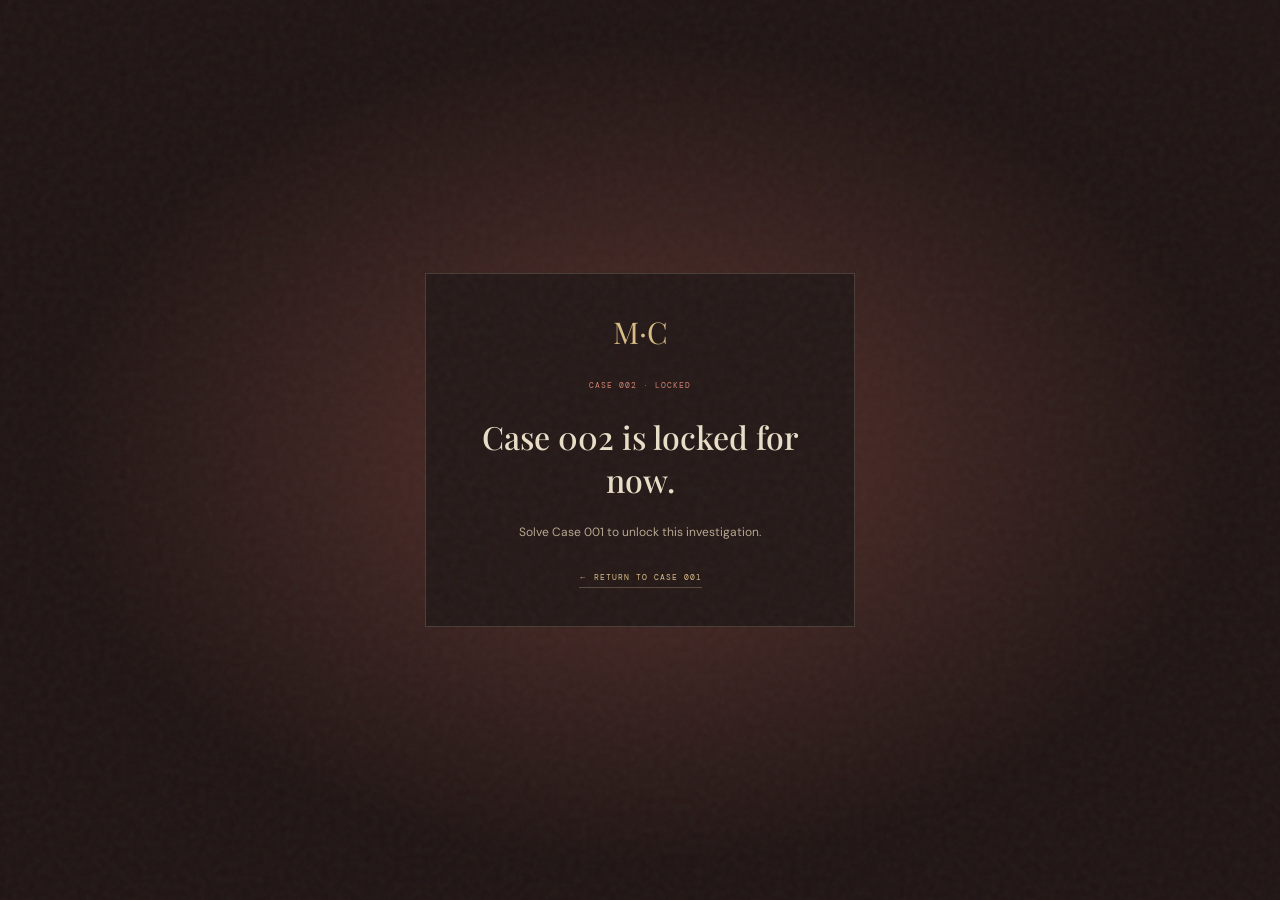
==== case-002.html @ 2e3660dd "Add The Mystery Club website files" ====
<!doctype html>
<html lang="en">
<head>
  <meta charset="utf-8">
  <meta name="viewport" content="width=device-width, initial-scale=1">
  <meta name="theme-color" content="#241514"><link rel="icon" href="site-icon.svg" type="image/svg+xml"><link rel="manifest" href="site.webmanifest"><meta name="application-name" content="The Mystery Club"><meta property="og:site_name" content="The Mystery Club"><meta property="og:title" content="Case 002 — The Girl in the Last Photograph"><meta property="og:description" content="Investigate the locked darkroom, the missing archivist, and the photograph uploaded after the room was sealed."><meta property="og:type" content="website"><meta property="og:image" content="social-card.svg"><meta name="twitter:card" content="summary_large_image"><meta name="robots" content="noindex,follow">
  <meta name="description" content="Open the second Mystery Club investigation: The Girl in the Last Photograph.">
  <title>Case 002 — The Mystery Club</title>
  <link rel="stylesheet" href="case-002.css">
</head>
<body>
  <div class="film-grain" aria-hidden="true"></div>
  <div class="page-shell" id="casePage" hidden>
    <header class="chapter-bar">
      <a href="index.html#top" class="mini-brand"><span>M·C</span><i>THE MYSTERY CLUB</i></a>
      <div class="chapter-path"><span>ARCHIVE</span><b>/</b><span>CASE 002</span><b>/</b><strong>THE LAST PHOTOGRAPH</strong></div>
      <a class="return-link" href="index.html#suspects">← CASE 001</a>
    </header>
    <main>
      <section class="case-hero">
        <div class="hero-copy">
          <span class="file-label">CASE FILE 002 / 003 <i>CHAPTER TWO</i></span>
          <h1>The Girl in the<br><em>Last Photograph</em></h1>
          <p>One locked darkroom. One missing archivist. One photograph uploaded after the room was sealed.</p>
          <a href="#investigation" class="start-link">BEGIN INVESTIGATION <span>↓</span></a>
        </div>
        <div class="hero-photo" role="img" aria-label="An aged photograph of a girl in an empty cinema">
          <div class="photo-edge"><div class="photo-hall"><div class="screen-glow"></div><div class="seat-row seat-a"></div><div class="seat-row seat-b"></div><div class="photo-girl"><i></i><b></b></div><div class="scratches"></div></div><span class="photo-number">PRINT B—17 · FOUND 02:13</span></div>
          <span class="photo-stamp">DO NOT<br>DEVELOP</span>
        </div>
        <div class="hero-footer"><span>MARROW HOUSE CINEMA · 3 NIGHTS AGO</span><span>THE DARKROOM WAS LOCKED FROM THE INSIDE</span></div>
      </section>
      <section class="briefing" id="investigation">
        <div class="section-kicker"><span>01 — THE DISAPPEARANCE</span><i></i><span>RECOVERED FILES: 03</span></div>
        <div class="brief-grid"><div><span class="eyebrow">MISSING PERSON</span><h2>Samira Vale</h2><p class="role-line">ARCHIVE VOLUNTEER · PHOTOGRAPHER</p></div><div class="brief-text"><p>Samira was cataloguing old prints at Marrow House, a cinema that closed before sunrise. The projection booth was sealed at 1:48 a.m. No window was open. No one saw her leave.</p><p>At 2:13, her camera uploaded a photograph of a girl standing in the empty cinema hall. Police called it a delayed file. The time on the print says otherwise.</p><div class="note-line"><b>YOUR TASK</b><span>Find out when the photo was taken—and why someone removed the name from the spare-key log.</span></div></div></div>
      </section>
      <section class="files-section">
        <div class="section-kicker"><span>02 — EXAMINE THE FILES</span><i></i><span>CLICK TO TURN EACH OVER</span></div>
        <div class="file-grid">
          <article class="file-card"><div class="file-top"><span>FILE 01</span><span>◉ PRINT</span></div><div class="mini-print print-one"><div class="mini-screen"></div><div class="mini-figure"></div><span>LH / B—17</span></div><h3>The final photograph</h3><p>A silver print, scanned from Samira’s camera.</p><button data-case2-clue="photo">TURN OVER THE PRINT <b>＋</b></button><div class="file-reveal" id="case2-photo" hidden></div></article>
          <article class="file-card"><div class="file-top"><span>FILE 02</span><span>⌑ ACCESS LOG</span></div><div class="key-log"><span>MARROW HOUSE / KEY REGISTER</span><p>01:31 &nbsp; SPARE KEY OUT</p><p>01:48 &nbsp; BOOTH SEALED</p><p>01:54 &nbsp; KEY RETURNED</p><b>NAME: ———————</b></div><h3>Projection booth access</h3><p>One door. One key. A seal nobody remembers breaking.</p><button data-case2-clue="door">READ THE MAINTENANCE LOG <b>＋</b></button><div class="file-reveal" id="case2-door" hidden></div></article>
          <article class="file-card"><div class="file-top"><span>FILE 03</span><span>⌁ CAMERA</span></div><div class="camera-clock"><div><small>CAMERA CLOCK</small><strong>02:13</strong><span>UPLOAD COMPLETE</span></div><i>OFFLINE</i></div><h3>Upload history</h3><p>The camera had no connection during the storm.</p><button data-case2-clue="upload">CHECK THE CAMERA CLOCK <b>＋</b></button><div class="file-reveal" id="case2-upload" hidden></div></article>
        </div>
        <div class="file-progress"><span id="caseTwoProgress">0 / 3 FILES EXAMINED</span><i><b id="caseTwoProgressFill"></b></i></div>
      </section>
      <section class="timeline-section" id="timelinePanel" hidden>
        <div class="section-kicker"><span>03 — REBUILD THE LAST HALF-HOUR</span><i></i><span>YOUR TIMELINE</span></div>
        <p class="timeline-intro">The upload time may not be the moment the photograph was taken. Put the events in the order they happened.</p>
        <div class="timeline-events"><button data-event="photo"><small>EVENT A</small><b>1:46 · PHOTO TAKEN</b><span>Camera record</span></button><button data-event="door"><small>EVENT B</small><b>1:48 · BOOTH SEALED</b><span>Maintenance log</span></button><button data-event="upload"><small>EVENT C</small><b>2:13 · PHOTO UPLOADED</b><span>Camera record</span></button></div>
        <div class="timeline-order" id="timelineOrder">TAP EVENTS TO BUILD THE SEQUENCE</div>
        <button class="red-button" id="timelineSubmit" disabled>CHECK THE TIMELINE <span>↗</span></button>
        <p class="case-result" id="caseTwoResult" hidden></p>
      </section>
      <section class="act-two" id="actTwo" hidden>
        <div class="section-kicker"><span>04 — OPEN THE SECOND ENVELOPE</span><i></i><span>THREE NEW LEADS</span></div>
        <div class="act-two-heading"><span class="eyebrow">THE TIMELINE WAS ONLY THE FIRST LIE</span><h2>Now find out who<br>left the room.</h2><p>Inspect the archive shelf, the torn key log, and Samira’s intake form. Then connect each new lead to the earlier evidence.</p></div>
        <div class="act-two-files">
          <article><span>LEAD A · ARCHIVE</span><h3>Shelf B—17</h3><p>A contact sheet from the cinema’s basement archive.</p><button data-act2-clue="archive">COMPARE THE NEGATIVE <b>＋</b></button><div id="act2-archive" hidden></div></article>
          <article><span>LEAD B · KEY REGISTER</span><h3>The torn name</h3><p>Light pressure marks remain under the missing strip.</p><button data-act2-clue="key">READ THE IMPRESSION <b>＋</b></button><div id="act2-key" hidden></div></article>
          <article><span>LEAD C · INTAKE FORM</span><h3>Samira’s signature</h3><p>A routine form recovered from the archive desk.</p><button data-act2-clue="signature">CHECK THE SIGNATURE <b>＋</b></button><div id="act2-signature" hidden></div></article>
        </div>
        <div class="act-two-progress" id="actTwoProgress">0 / 3 NEW LEADS EXAMINED</div>        <div class="chapter-hint"><div><b>NEED A NUDGE?</b><span>Open one gradual hint with a short sponsor break. Preview only—real ads are not connected.</span></div><button id="case2HintButton">WATCH PREVIEW SPONSOR BREAK <i>↗</i></button><p id="case2HintMessage" hidden></p></div>
        <div class="case-two-board" id="caseTwoBoard" hidden><span class="section-kicker">05 — BUILD THE DEDUCTION</span><p>Select the two clues that support the same conclusion. Complete all three links.</p>
          <div class="case-two-clues"><button data-linkclue="upload" disabled><small>CAMERA</small><b>Upload at 2:13</b></button><button data-linkclue="door" disabled><small>DOOR LOG</small><b>Seal at 1:48</b></button><button data-linkclue="photo" disabled><small>PRINT</small><b>The girl in the photo</b></button><button data-linkclue="archive" disabled><small>ARCHIVE</small><b>Contact sheet B—17</b></button><button data-linkclue="key" disabled><small>KEY LOG</small><b>Torn checkout name</b></button><button data-linkclue="signature" disabled><small>INTAKE FORM</small><b>Samira’s signature</b></button></div>
          <p id="caseTwoBoardStatus" role="status">Examine the three new leads to start connecting evidence.</p><div class="case-two-links" id="caseTwoLinks"></div><button class="red-button" id="fileCaseTwo" disabled>SUBMIT CASE 002 <span>↗</span></button>
        </div>
        <div class="case-two-solved" id="caseTwoSolved" hidden><span class="eyebrow">CASE 002 · SOLVED</span><h2>The room was empty<br>because Samira left.</h2><p>She took the spare key, left before the booth was sealed, and queued the photo for later. The “girl” was an old print from the archive. The disappearance was a trail she chose to leave.</p><p>On the back of the duplicate: <strong>“Where the harbor bell rings twice, ask for the first voice.”</strong></p><a class="red-button" href="case-003.html?unlocked=1">OPEN CASE 003 <span>↗</span></a>
        </div>
      </section>      <section class="chapter-end"><span class="end-mark">M·C</span><p>Some photographs remember what people try to forget.</p><a href="index.html#suspects">← RETURN TO CASE 001</a></section>
    </main>
    <footer><span>THE MYSTERY CLUB · CASE 002</span><span>FICTIONAL INVESTIGATION</span><span>FILE REF. MARROW / B—17</span><a class="translate-link" href="https://translate.google.com/" target="_blank" rel="noopener noreferrer" title="Open Google Translate to translate the public website">TRANSLATE WITH GOOGLE ↗</a><a class="start-fresh" href="start-fresh.html">START FRESH</a></footer>
  </div>
  <div class="locked-screen" id="lockedScreen" hidden><div class="locked-card"><span class="lock-mark">M·C</span><small>CASE 002 · LOCKED</small><h1>Case 002 is locked for now.</h1><p>Solve Case 001 to unlock this investigation.</p><a href="index.html#suspects">← RETURN TO CASE 001</a></div></div>  <script src="case-002.js"></script>
</body>
</html>
---- case-002.css ----
@import url('https://fonts.googleapis.com/css2?family=DM+Mono:wght@400;500&family=DM+Sans:wght@400;500;600&family=Playfair+Display:ital,wght@0,500;0,600;1,500;1,600&display=swap');
:root{--night:#201514;--wine:#432421;--cream:#e9dfc8;--paper:#ddd0b2;--muted:#a3937c;--red:#c97867;--line:#e9dfc827;--gold:#d9bd84}*{box-sizing:border-box}html{scroll-behavior:smooth}body{margin:0;background:var(--night);color:var(--cream);font-family:'DM Sans',sans-serif}.film-grain{position:fixed;inset:0;z-index:4;pointer-events:none;opacity:.1;background-image:url("data:image/svg+xml,%3Csvg viewBox='0 0 160 160' xmlns='http://www.w3.org/2000/svg'%3E%3Cfilter id='n'%3E%3CfeTurbulence type='fractalNoise' baseFrequency='.78' numOctaves='3' stitchTiles='stitch'/%3E%3C/filter%3E%3Crect width='100%25' height='100%25' filter='url(%23n)' opacity='.45'/%3E%3C/svg%3E")}.page-shell{max-width:1440px;margin:auto;background:linear-gradient(120deg,#231716,#1a1313 72%);min-height:100vh}.chapter-bar{height:72px;padding:0 6%;display:flex;align-items:center;justify-content:space-between;border-bottom:1px solid var(--line);background:#1a1212}.mini-brand{color:var(--cream);text-decoration:none;display:flex;align-items:center;gap:10px}.mini-brand span{width:36px;height:36px;border:1px solid #806258;display:grid;place-items:center;color:var(--gold);font:16px 'Playfair Display'}.mini-brand i{font:8px 'DM Mono';letter-spacing:1.3px;font-style:normal}.chapter-path,.return-link,.file-label,.start-link,.hero-footer,.section-kicker,.eyebrow,.role-line,.note-line b,.file-top,.file-card>button,.file-progress,.key-log,.camera-clock small,.camera-clock>div>span,.timeline-events small,.timeline-events>button>span,.timeline-order,.red-button,.chapter-end>a,footer,.locked-card>small,.locked-card>a{font:8px 'DM Mono';letter-spacing:1px}.chapter-path{display:flex;gap:11px;color:#a99781}.chapter-path b{color:#73564c}.chapter-path strong{color:var(--gold);font-weight:400}.return-link{color:var(--gold);text-decoration:none;border-bottom:1px solid #d9bd844c;padding-bottom:5px}.case-hero{min-height:490px;padding:54px 8% 25px;display:grid;grid-template-columns:1fr .85fr;gap:4%;align-items:center;position:relative;overflow:hidden;background:radial-gradient(ellipse at 78% 42%,#693a304e 0,transparent 42%),linear-gradient(120deg,#2a1b1a,#1a1313 75%)}.case-hero:after{content:'';position:absolute;left:0;right:0;bottom:0;height:13px;background:repeating-linear-gradient(90deg,#171010 0 8px,transparent 8px 17px)}.hero-copy{position:relative;z-index:1;padding-bottom:22px}.file-label{color:var(--gold);display:flex;align-items:center;gap:12px}.file-label i{font-style:normal;color:#e58f7f;border:1px solid #c978675d;padding:5px 7px;font-size:7px}.case-hero h1{font:500 clamp(48px,5.8vw,75px)/.96 'Playfair Display';letter-spacing:-2px;margin:27px 0 20px}.case-hero h1 em{color:#d29579;font-weight:500}.hero-copy>p{max-width:420px;color:#b5a893;font-size:13px;line-height:1.85}.start-link{display:inline-flex;gap:19px;align-items:center;margin-top:22px;padding:13px 16px;background:#8c4c40;color:#f2e2c7;text-decoration:none}.start-link:hover,.red-button:hover{background:#a85c4f}.start-link span{font-size:15px}.hero-photo{position:relative;width:min(100%,370px);height:350px;margin:auto;transform:rotate(2deg);padding:16px 16px 41px;background:#d9cfb7;box-shadow:0 22px 45px #0008}.photo-edge{height:100%;padding:9px;background:#181313}.photo-hall{height:100%;position:relative;overflow:hidden;background:linear-gradient(180deg,#1c1b20,#554143 57%,#171415 58%)}.photo-hall:before{content:'';position:absolute;bottom:0;left:-10%;width:120%;height:52%;background:repeating-linear-gradient(0deg,#1a1515 0 16px,#493638 17px 24px,#191414 25px 38px);clip-path:polygon(0 0,100% 0,85% 100%,15% 100%)}.screen-glow{position:absolute;left:24%;top:15%;width:54%;height:32%;background:#d7b985;opacity:.53;box-shadow:0 0 58px #dbbd785e}.screen-glow:after{content:'';position:absolute;inset:12px;border:1px solid #fff0c44a}.seat-row{position:absolute;z-index:1;bottom:12%;width:120%;height:25px;left:-10%;background:repeating-linear-gradient(90deg,#312020 0 31px,#120f10 32px 40px);border-radius:20px 20px 3px 3px}.seat-b{bottom:0;transform:scale(1.15);background:repeating-linear-gradient(90deg,#382321 0 31px,#100d0e 32px 40px)}.photo-girl{position:absolute;z-index:2;left:52%;top:37%;height:104px;width:38px;border-radius:40% 40% 2px 2px;background:#161415;filter:drop-shadow(0 0 6px #d3bd9255)}.photo-girl:before{content:'';position:absolute;top:-24px;left:6px;width:25px;height:29px;background:#171415;border-radius:50%;box-shadow:0 0 0 3px #171415}.photo-girl i{position:absolute;top:33px;left:-7px;width:52px;height:4px;background:#7f4c45;transform:rotate(-8deg)}.photo-girl b{position:absolute;bottom:0;left:2px;width:9px;height:30px;background:#282020;box-shadow:21px 0 #282020}.scratches{position:absolute;inset:0;opacity:.3;background:repeating-linear-gradient(112deg,transparent 0 42px,#efe2c328 43px 44px,transparent 45px 78px)}.photo-number{position:absolute;bottom:4px;left:7px;color:#d5cbb3;font:6px 'DM Mono';letter-spacing:.8px}.photo-stamp{position:absolute;right:-17px;top:24px;color:#a2473a;border:2px solid #a2473a;padding:8px 10px;text-align:center;font:9px/1.55 'DM Mono';transform:rotate(9deg);background:#e0d5bdde}.hero-footer{grid-column:1/-1;display:flex;justify-content:space-between;border-top:1px solid var(--line);padding-top:18px;color:#9b8b77;font-size:7px}.briefing,.files-section,.timeline-section{padding:75px 8%;border-bottom:1px solid var(--line)}.section-kicker{display:flex;align-items:center;gap:14px;color:var(--gold);font-size:8px}.section-kicker i{height:1px;background:var(--line);flex:1}.section-kicker span:last-child{color:#a2927c}.brief-grid{display:grid;grid-template-columns:.72fr 1.28fr;gap:9%;padding:53px 5% 0}.eyebrow{color:#c97867}.brief-grid h2{font:500 43px 'Playfair Display';margin:11px 0 7px}.role-line{color:#a9987d;font-size:7px}.brief-text>p{font-size:12px;line-height:1.85;color:#b8aa93;margin:0 0 14px}.note-line{display:flex;gap:16px;align-items:flex-start;border-left:1px solid var(--red);padding:10px 0 10px 15px;margin-top:21px}.note-line b{color:#d28674;white-space:nowrap}.note-line span{font:500 14px/1.5 'Playfair Display';color:#e3d4b9}.files-section{background:linear-gradient(180deg,#231817,#211514)}.file-grid{display:grid;grid-template-columns:repeat(3,1fr);gap:14px;margin-top:36px}.file-card{padding:16px;border:1px solid #e9dfc81d;background:#2a1d1b}.file-top{display:flex;justify-content:space-between;color:#ad9a80;font-size:7px}.file-top span:last-child{color:#ce9076}.mini-print{height:137px;margin:14px 0 16px;position:relative;overflow:hidden;border:7px solid #c7b99b;background:#2c3032}.mini-print:before{content:'';position:absolute;inset:0;background:linear-gradient(180deg,#313338,#a08b74 55%,#211a1b)}.mini-screen{position:absolute;top:18%;left:26%;width:48%;height:38%;background:#ceb990;opacity:.5;box-shadow:0 0 24px #d8bd8055}.mini-figure{position:absolute;z-index:1;left:54%;top:31%;height:62px;width:21px;border-radius:50% 50% 0 0;background:#171515}.mini-figure:before{content:'';position:absolute;top:-15px;left:4px;width:14px;height:17px;border-radius:50%;background:#171515}.mini-print>span{position:absolute;z-index:2;bottom:4px;left:7px;color:#e7d8b8;font:6px 'DM Mono'}.key-log{height:137px;margin:14px 0 16px;padding:15px 13px;background:#d1c4a8;color:#43302b;font-size:7px;letter-spacing:.7px;transform:rotate(-1deg)}.key-log>span{font-size:6px;border-bottom:1px solid #75665a;display:block;padding-bottom:7px}.key-log p{font-size:8px;margin:8px 0}.key-log b{display:block;margin-top:10px;color:#a44e41;font-size:7px}.camera-clock{height:137px;margin:14px 0 16px;display:grid;place-items:center;background:radial-gradient(ellipse,#69453b,#2a1b1a 67%);border:1px solid #63453b}.camera-clock>div{text-align:center;padding:11px 22px;border:1px solid #a58564;background:#1d1b18}.camera-clock small,.camera-clock>div>span{display:block;color:#b89c74;font-size:6px}.camera-clock strong{display:block;margin:7px 0;font:22px 'DM Mono';color:#d89b73}.camera-clock>i{position:absolute;margin:70px 0 0 160px;color:#d27a6b;font:italic 7px 'DM Mono'}.file-card h3{font:500 19px 'Playfair Display';margin:0 0 7px}.file-card>p{color:#ae9f88;font-size:10px;line-height:1.6;min-height:34px}.file-card>button{width:100%;display:flex;justify-content:space-between;border:0;border-top:1px solid #e9dfc825;background:none;color:#d9c7a9;padding:11px 0 0;cursor:pointer;text-align:left;font-size:7px}.file-card>button:hover{color:var(--gold)}.file-card>button b{color:var(--red);font-size:15px}.file-reveal{margin-top:12px;padding:10px;border-left:2px solid var(--red);background:#1e1514;color:#d4c4a9;font-size:10px;line-height:1.7}.file-progress{display:flex;align-items:center;gap:13px;margin-top:21px;color:#d18a73;font-size:7px}.file-progress i{height:2px;flex:1;background:#513632}.file-progress i b{display:block;width:0;height:100%;background:#d28a73;transition:width .25s}.timeline-section[hidden]{display:none}.timeline-intro{max-width:630px;color:#b6a88f;font-size:12px;line-height:1.8;margin:24px 0}.timeline-events{display:grid;grid-template-columns:repeat(3,1fr);gap:10px}.timeline-events button{display:flex;flex-direction:column;align-items:flex-start;gap:8px;padding:17px;border:1px solid #61433b;background:#2a1d1b;color:var(--cream);text-align:left;cursor:pointer}.timeline-events button:hover,.timeline-events button.selected{border-color:#d28a73;background:#382321}.timeline-events small{color:#bd836f;font-size:7px}.timeline-events b{font:500 12px 'DM Mono'}.timeline-events>button>span{color:#a9957b;font-size:7px}.timeline-order{margin:19px 0;color:#ddcbb0;line-height:1.7;min-height:18px;font-size:8px}.red-button{padding:13px 16px;background:#8b4e43;border:0;color:#f0e2c9;cursor:pointer}.red-button:disabled{background:#46312e;color:#85756e;cursor:not-allowed}.red-button span{margin-left:24px}.case-result{margin-top:18px;padding:14px;border-left:2px solid var(--red);background:#231817;color:#d6c7ad;font-size:11px;line-height:1.8}.case-result strong{color:#e4a28a}.chapter-end{padding:72px 8%;display:flex;flex-direction:column;align-items:center;text-align:center}.end-mark{font:36px 'Playfair Display';color:#a96b58;letter-spacing:-3px}.chapter-end p{font:italic 22px 'Playfair Display';color:#d3c3a5}.chapter-end>a{color:var(--gold);text-decoration:none;margin-top:13px;font-size:8px}footer{display:flex;justify-content:space-between;padding:19px 6%;border-top:1px solid var(--line);color:#8f7e6d;font-size:7px}.locked-screen{min-height:100vh;display:grid;place-items:center;padding:25px;background:radial-gradient(ellipse,#57312c,#201514 65%)}.locked-card{max-width:430px;padding:38px;border:1px solid #e9dfc82d;background:#251918;text-align:center}.lock-mark{display:block;font:30px 'Playfair Display';color:var(--gold);margin-bottom:20px}.locked-card>small{color:#d28170}.locked-card h1{font:500 32px 'Playfair Display'}.locked-card p{color:#b6a88f;font-size:12px;line-height:1.7}.locked-card>a{display:inline-block;color:var(--gold);margin-top:17px;text-decoration:none;border-bottom:1px solid #d9bd844c;padding-bottom:5px}
@media(max-width:760px){.chapter-bar{padding:0 4%;}.chapter-path{font-size:7px;gap:6px}.mini-brand i{display:none}.case-hero{padding:46px 7% 25px;grid-template-columns:1fr .8fr;min-height:420px}.hero-photo{height:300px}.case-hero h1{font-size:51px}.briefing,.files-section,.timeline-section{padding:62px 6%}.brief-grid{padding:40px 2%;gap:6%}.file-grid{gap:9px}.file-card{padding:12px}.file-card>p{min-height:48px}}
@media(max-width:560px){.chapter-bar{height:62px}.chapter-path{display:none}.return-link{font-size:7px}.case-hero{display:flex;flex-direction:column;align-items:stretch;gap:30px;padding:43px 7% 24px}.case-hero h1{font-size:57px}.hero-photo{width:80%;height:300px;margin:0 auto 12px}.hero-footer{font-size:6px;gap:12px;line-height:1.6}.hero-footer span:last-child{text-align:right}.brief-grid{grid-template-columns:1fr;gap:23px}.brief-grid h2{font-size:37px}.file-grid{grid-template-columns:1fr}.file-card{padding:16px}.mini-print,.key-log,.camera-clock{height:155px}.file-card>p{min-height:0}.timeline-events{grid-template-columns:1fr}.timeline-events button{padding:14px}footer{flex-direction:column;gap:9px;text-align:center}}
.act-two{padding:70px 8%;border-bottom:1px solid var(--line);background:radial-gradient(ellipse at 90% 12%,#4b29234a,transparent 48%),#1d1414}.act-two[hidden]{display:none}.act-two-heading{max-width:700px;padding:34px 2% 20px}.act-two-heading h2,.case-two-solved h2{font:500 39px/1.05 'Playfair Display';margin:12px 0}.act-two-heading>p,.case-two-solved>p{color:#b6a88f;font-size:12px;line-height:1.8}.act-two-files{display:grid;grid-template-columns:repeat(3,1fr);gap:11px}.act-two-files article{padding:16px;border:1px solid #e9dfc825;background:#2a1d1b}.act-two-files article>span{font:7px 'DM Mono';color:#d18a73;letter-spacing:1px}.act-two-files h3{font:500 19px 'Playfair Display';margin:10px 0 6px}.act-two-files article>p{min-height:34px;color:#ad9e86;font-size:10px;line-height:1.6}.act-two-files button{width:100%;display:flex;justify-content:space-between;background:none;border:0;border-top:1px solid #e9dfc825;padding:11px 0 0;color:#dfcfb1;font:7px 'DM Mono';cursor:pointer}.act-two-files button b{color:#d18a73;font-size:14px}.act-two-files article>div{margin-top:11px;padding:10px;border-left:2px solid #d18a73;background:#1f1615;color:#d5c4a8;font-size:10px;line-height:1.7}.act-two-progress{margin:17px 0;color:#d18a73;font:7px 'DM Mono';letter-spacing:1px}.chapter-hint{margin:15px 0 25px;padding:14px 16px;border:1px solid #d18a7340;display:grid;grid-template-columns:1fr auto;align-items:center;gap:10px;background:#241918}.chapter-hint>div{display:flex;flex-direction:column;gap:5px}.chapter-hint b{font:7px 'DM Mono';color:#d18a73;letter-spacing:1px}.chapter-hint span{font-size:9px;color:#a99983}.chapter-hint button{padding:10px;background:none;border:1px solid #d18a736c;color:#e4c6a6;font:7px 'DM Mono';cursor:pointer}.chapter-hint button:disabled{opacity:.6}.chapter-hint button i{margin-left:9px}.chapter-hint>p{grid-column:1/-1;margin:4px 0 0;color:#e2cfaf;font-size:10px;line-height:1.6}.case-two-board{padding:20px;border:1px solid #885448;background:#281b19}.case-two-board[hidden]{display:none}.case-two-board>p{color:#b6a88f;font-size:10px;line-height:1.7}.case-two-clues{display:grid;grid-template-columns:repeat(3,1fr);gap:8px;margin:15px 0}.case-two-clues button{min-height:56px;padding:10px;text-align:left;background:#1e1514;border:1px solid #60433b;color:#dbcbb0;cursor:pointer}.case-two-clues button:disabled{opacity:.4;cursor:default}.case-two-clues button.selected{border-color:#d18a73;background:#3a2521}.case-two-clues button.linked{border-left:3px solid #d18a73}.case-two-clues small{display:block;font:6px 'DM Mono';color:#bd806c;margin-bottom:5px}.case-two-clues b{font:500 10px 'DM Sans'}.case-two-links{display:flex;gap:7px;flex-wrap:wrap;margin:12px 0}.case-two-links span{border:1px solid #c9786759;padding:5px 7px;font:7px 'DM Mono';color:#d18a73}.case-two-solved{margin-top:28px;padding:24px;border:1px solid #d18a735e;background:#271b19}.case-two-solved[hidden]{display:none}.case-two-solved>p strong{color:#efb194}.case-two-solved .red-button{display:inline-block;color:#f0e2c9;text-decoration:none;margin-top:10px}.chapter-end{border-top:1px solid #e9dfc81c}
@media(max-width:560px){.act-two{padding:58px 6%}.act-two-heading h2,.case-two-solved h2{font-size:32px}.act-two-files{grid-template-columns:1fr}.act-two-files article>p{min-height:0}.chapter-hint{grid-template-columns:1fr}.chapter-hint button{width:100%}.chapter-hint>p{grid-column:auto}.case-two-clues{grid-template-columns:repeat(2,1fr)}}
footer .start-fresh{color:#d9bd84;font:7px 'DM Mono';letter-spacing:.8px;text-decoration:none}footer .start-fresh:hover{color:#f4ddb2}
.translate-link{color:#d8c5a8;text-decoration:none;font:7px 'DM Mono';letter-spacing:.7px}.translate-link:hover{color:#e9a78d}
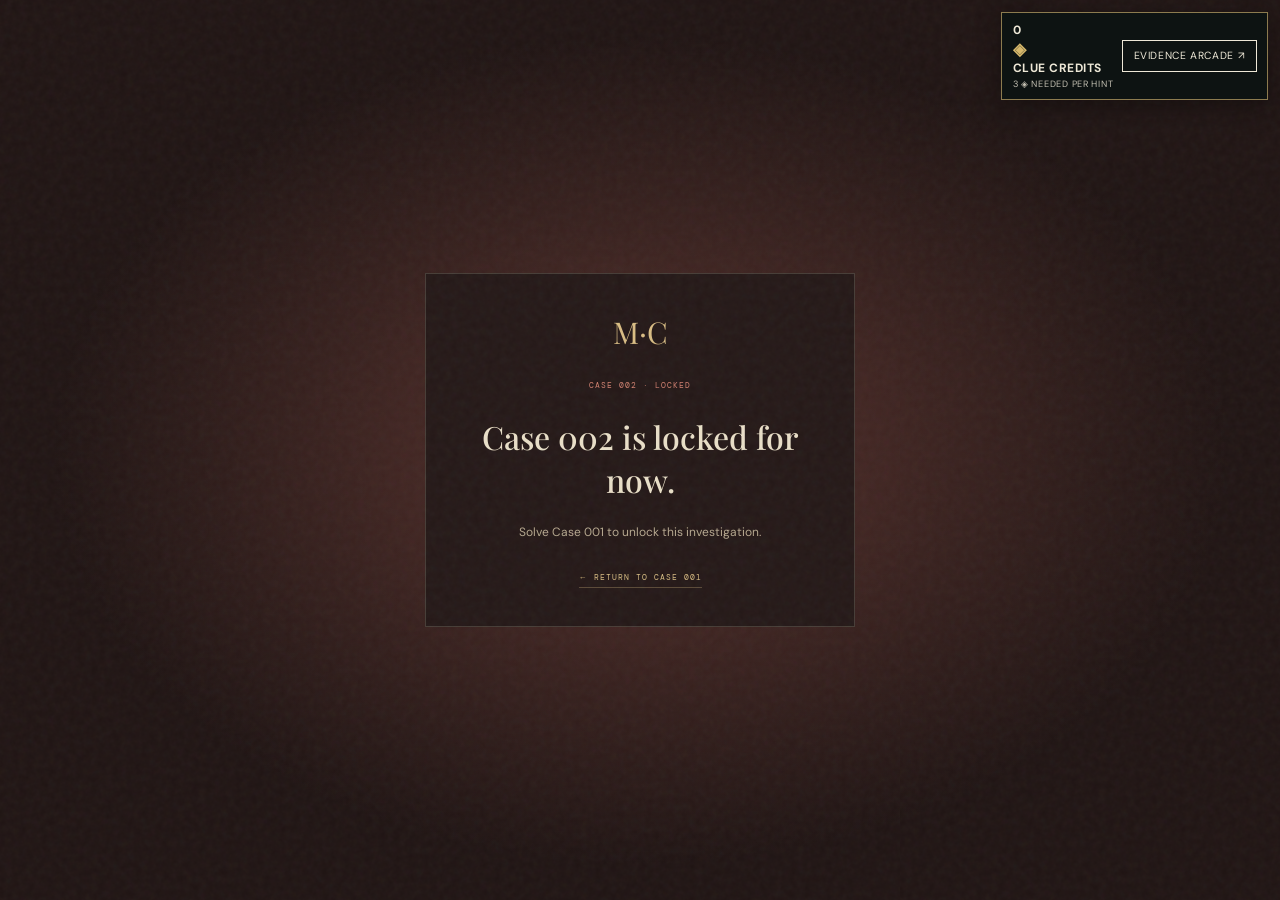
==== commit e7e3e84e: "Refresh the Clue Credits display" ====
--- a/case-002.html
+++ b/case-002.html
@@ -59,7 +59,7 @@
           <article><span>LEAD B · KEY REGISTER</span><h3>The torn name</h3><p>Light pressure marks remain under the missing strip.</p><button data-act2-clue="key">READ THE IMPRESSION <b>＋</b></button><div id="act2-key" hidden></div></article>
           <article><span>LEAD C · INTAKE FORM</span><h3>Samira’s signature</h3><p>A routine form recovered from the archive desk.</p><button data-act2-clue="signature">CHECK THE SIGNATURE <b>＋</b></button><div id="act2-signature" hidden></div></article>
         </div>
-        <div class="act-two-progress" id="actTwoProgress">0 / 3 NEW LEADS EXAMINED</div>        <div class="chapter-hint"><div><b>NEED A NUDGE?</b><span>Open one gradual hint with a short sponsor break. Preview only—real ads are not connected.</span></div><button id="case2HintButton">WATCH PREVIEW SPONSOR BREAK <i>↗</i></button><p id="case2HintMessage" hidden></p></div>
+        <div class="act-two-progress" id="actTwoProgress">0 / 3 NEW LEADS EXAMINED</div>        <div class="chapter-hint"><div><b>NEED A NUDGE?</b><span>Hints cost 3 ◈ Clue Credits. Earn credits by solving mini-puzzles in the Evidence Arcade.</span></div><button id="case2HintButton">OPEN HINT · 3 ◈</button><p id="case2HintMessage" hidden></p></div>
         <div class="case-two-board" id="caseTwoBoard" hidden><span class="section-kicker">05 — BUILD THE DEDUCTION</span><p>Select the two clues that support the same conclusion. Complete all three links.</p>
           <div class="case-two-clues"><button data-linkclue="upload" disabled><small>CAMERA</small><b>Upload at 2:13</b></button><button data-linkclue="door" disabled><small>DOOR LOG</small><b>Seal at 1:48</b></button><button data-linkclue="photo" disabled><small>PRINT</small><b>The girl in the photo</b></button><button data-linkclue="archive" disabled><small>ARCHIVE</small><b>Contact sheet B—17</b></button><button data-linkclue="key" disabled><small>KEY LOG</small><b>Torn checkout name</b></button><button data-linkclue="signature" disabled><small>INTAKE FORM</small><b>Samira’s signature</b></button></div>
           <p id="caseTwoBoardStatus" role="status">Examine the three new leads to start connecting evidence.</p><div class="case-two-links" id="caseTwoLinks"></div><button class="red-button" id="fileCaseTwo" disabled>SUBMIT CASE 002 <span>↗</span></button>
@@ -70,7 +70,9 @@
     </main>
     <footer><span>THE MYSTERY CLUB · CASE 002</span><span>FICTIONAL INVESTIGATION</span><span>FILE REF. MARROW / B—17</span><a class="translate-link" href="https://translate.google.com/" target="_blank" rel="noopener noreferrer" title="Open Google Translate to translate the public website">TRANSLATE WITH GOOGLE ↗</a><a class="start-fresh" href="start-fresh.html">START FRESH</a></footer>
   </div>
-  <div class="locked-screen" id="lockedScreen" hidden><div class="locked-card"><span class="lock-mark">M·C</span><small>CASE 002 · LOCKED</small><h1>Case 002 is locked for now.</h1><p>Solve Case 001 to unlock this investigation.</p><a href="index.html#suspects">← RETURN TO CASE 001</a></div></div>  <script src="case-002.js"></script>
+  <div class="locked-screen" id="lockedScreen" hidden><div class="locked-card"><span class="lock-mark">M·C</span><small>CASE 002 · LOCKED</small><h1>Case 002 is locked for now.</h1><p>Solve Case 001 to unlock this investigation.</p><a href="index.html#suspects">← RETURN TO CASE 001</a></div></div>  <link rel="stylesheet" href="coin-arcade.css?v=2">
+  <script src="coin-arcade.js?v=2"></script>
+  <script src="case-002.js"></script>
 </body>
 </html>
 
--- a/coin-arcade.css
+++ b/coin-arcade.css
@@ -0,0 +1,2 @@
+.credit-arcade{width:100%;box-sizing:border-box;grid-column:1/-1;margin-top:1rem;padding:1rem;border:1px solid rgba(190,164,103,.42);background:rgba(13,20,19,.72);color:inherit}.credit-bar{display:flex;align-items:center;justify-content:space-between;gap:1rem}.credit-bar span{display:grid;gap:.25rem}.credit-bar b{letter-spacing:.08em}.credit-bar small,.arcade-game small{opacity:.72;font-size:.68rem;letter-spacing:.09em}.credit-arcade button{cursor:pointer}.credit-bar button,.arcade-game button{border:1px solid currentColor;background:transparent;color:inherit;padding:.7rem .9rem;font:inherit;font-size:.74rem;letter-spacing:.08em}.arcade-panel{border-top:1px solid rgba(190,164,103,.3);margin-top:1rem;padding-top:1rem}.arcade-panel[hidden]{display:none}.arcade-heading{display:flex;justify-content:space-between;align-items:center;margin-bottom:.8rem}.arcade-close{font-size:1.3rem;background:none;border:0;color:inherit}.arcade-games{display:grid;grid-template-columns:repeat(auto-fit,minmax(210px,1fr));gap:.7rem}.arcade-game{padding:.85rem;background:rgba(255,255,255,.04);border:1px solid rgba(190,164,103,.2)}.arcade-game p{font-size:.86rem;line-height:1.5}.arcade-game label{display:grid;gap:.35rem;font-size:.78rem}.arcade-game input{width:100%;box-sizing:border-box;padding:.6rem;background:#101716;border:1px solid rgba(190,164,103,.45);color:inherit;font:inherit}.arcade-game button{margin-top:.65rem}.arcade-game button:disabled{opacity:.65}.arcade-feedback{display:block;min-height:1.2em;margin-top:.4rem}@media(max-width:560px){.credit-bar{align-items:flex-start;flex-direction:column}.credit-bar button{width:100%}}
+.credit-arcade{position:fixed;top:12px;right:12px;z-index:10000;width:auto;max-width:calc(100vw - 24px);box-sizing:border-box;margin:0;padding:.55rem .65rem;border:1px solid rgba(190,164,103,.72);background:rgba(13,20,19,.96);color:#eee8d7;box-shadow:0 6px 24px rgba(0,0,0,.35);font:inherit}.credit-bar{display:flex;align-items:center;gap:.55rem}.credit-bar span{display:grid;gap:.12rem}.credit-bar b{white-space:nowrap;letter-spacing:.045em;font-size:.75rem}.coin-symbol{color:#d7b86b;font-size:1.05rem}.credit-bar small{font-size:.57rem;letter-spacing:.08em;opacity:.8}.credit-arcade button{cursor:pointer}.credit-bar button,.arcade-game button{border:1px solid currentColor;background:transparent;color:inherit;padding:.52rem .65rem;font:inherit;font-size:.65rem;letter-spacing:.06em}.arcade-panel{position:absolute;top:calc(100% + 8px);right:0;width:min(560px,calc(100vw - 24px));max-height:min(78vh,650px);overflow:auto;box-sizing:border-box;padding:.9rem;border:1px solid rgba(190,164,103,.65);background:#101716;color:#eee8d7;box-shadow:0 10px 30px rgba(0,0,0,.55)}.arcade-panel[hidden]{display:none}.arcade-heading{display:flex;justify-content:space-between;align-items:center;margin-bottom:.8rem}.arcade-close{font-size:1.35rem!important;background:none!important;border:0!important;color:inherit}.arcade-games{display:grid;grid-template-columns:repeat(auto-fit,minmax(210px,1fr));gap:.7rem}.arcade-game{padding:.85rem;background:rgba(255,255,255,.04);border:1px solid rgba(190,164,103,.35)}.arcade-game p{font-size:.86rem;line-height:1.5}.arcade-game label{display:grid;gap:.35rem;font-size:.78rem}.arcade-game input{width:100%;box-sizing:border-box;padding:.6rem;background:#101716;border:1px solid rgba(190,164,103,.65);color:inherit;font:inherit}.arcade-game button{margin-top:.65rem}.arcade-game button:disabled{opacity:.65}.arcade-game small{display:block;min-height:1.2em;margin-top:.4rem;opacity:.85;font-size:.68rem;letter-spacing:.04em}.hint-box,.chapter-hint,.third-hint-wrap{position:relative}.hint-ad-button{letter-spacing:.04em}@media(max-width:560px){.credit-arcade{top:8px;right:8px;padding:.42rem .5rem}.credit-bar{gap:.4rem}.credit-bar b{font-size:.68rem}.credit-bar small{font-size:.52rem}.credit-bar button{font-size:.57rem;padding:.45rem .5rem}.arcade-panel{max-height:72vh}}
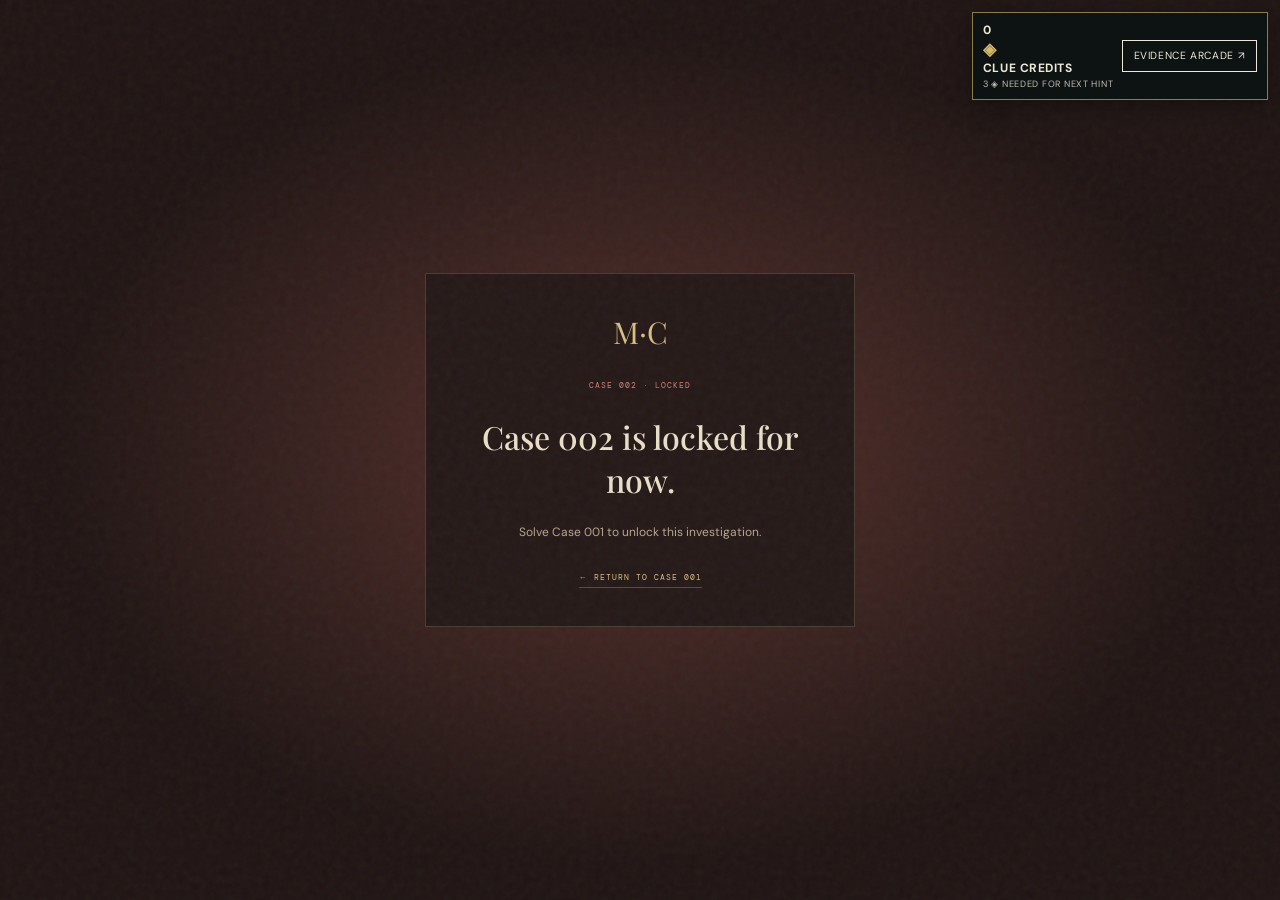
==== commit a109f025: "Unlock arcade games one by one and raise hint prices" ====
--- a/case-002.html
+++ b/case-002.html
@@ -71,7 +71,7 @@
     <footer><span>THE MYSTERY CLUB · CASE 002</span><span>FICTIONAL INVESTIGATION</span><span>FILE REF. MARROW / B—17</span><a class="translate-link" href="https://translate.google.com/" target="_blank" rel="noopener noreferrer" title="Open Google Translate to translate the public website">TRANSLATE WITH GOOGLE ↗</a><a class="start-fresh" href="start-fresh.html">START FRESH</a></footer>
   </div>
   <div class="locked-screen" id="lockedScreen" hidden><div class="locked-card"><span class="lock-mark">M·C</span><small>CASE 002 · LOCKED</small><h1>Case 002 is locked for now.</h1><p>Solve Case 001 to unlock this investigation.</p><a href="index.html#suspects">← RETURN TO CASE 001</a></div></div>  <link rel="stylesheet" href="coin-arcade.css?v=2">
-  <script src="coin-arcade.js?v=2"></script>
+  <script src="coin-arcade.js?v=5"></script>
   <script src="case-002.js"></script>
 </body>
 </html>
--- a/coin-arcade.css
+++ b/coin-arcade.css
@@ -1,2 +1,3 @@
 .credit-arcade{width:100%;box-sizing:border-box;grid-column:1/-1;margin-top:1rem;padding:1rem;border:1px solid rgba(190,164,103,.42);background:rgba(13,20,19,.72);color:inherit}.credit-bar{display:flex;align-items:center;justify-content:space-between;gap:1rem}.credit-bar span{display:grid;gap:.25rem}.credit-bar b{letter-spacing:.08em}.credit-bar small,.arcade-game small{opacity:.72;font-size:.68rem;letter-spacing:.09em}.credit-arcade button{cursor:pointer}.credit-bar button,.arcade-game button{border:1px solid currentColor;background:transparent;color:inherit;padding:.7rem .9rem;font:inherit;font-size:.74rem;letter-spacing:.08em}.arcade-panel{border-top:1px solid rgba(190,164,103,.3);margin-top:1rem;padding-top:1rem}.arcade-panel[hidden]{display:none}.arcade-heading{display:flex;justify-content:space-between;align-items:center;margin-bottom:.8rem}.arcade-close{font-size:1.3rem;background:none;border:0;color:inherit}.arcade-games{display:grid;grid-template-columns:repeat(auto-fit,minmax(210px,1fr));gap:.7rem}.arcade-game{padding:.85rem;background:rgba(255,255,255,.04);border:1px solid rgba(190,164,103,.2)}.arcade-game p{font-size:.86rem;line-height:1.5}.arcade-game label{display:grid;gap:.35rem;font-size:.78rem}.arcade-game input{width:100%;box-sizing:border-box;padding:.6rem;background:#101716;border:1px solid rgba(190,164,103,.45);color:inherit;font:inherit}.arcade-game button{margin-top:.65rem}.arcade-game button:disabled{opacity:.65}.arcade-feedback{display:block;min-height:1.2em;margin-top:.4rem}@media(max-width:560px){.credit-bar{align-items:flex-start;flex-direction:column}.credit-bar button{width:100%}}
 .credit-arcade{position:fixed;top:12px;right:12px;z-index:10000;width:auto;max-width:calc(100vw - 24px);box-sizing:border-box;margin:0;padding:.55rem .65rem;border:1px solid rgba(190,164,103,.72);background:rgba(13,20,19,.96);color:#eee8d7;box-shadow:0 6px 24px rgba(0,0,0,.35);font:inherit}.credit-bar{display:flex;align-items:center;gap:.55rem}.credit-bar span{display:grid;gap:.12rem}.credit-bar b{white-space:nowrap;letter-spacing:.045em;font-size:.75rem}.coin-symbol{color:#d7b86b;font-size:1.05rem}.credit-bar small{font-size:.57rem;letter-spacing:.08em;opacity:.8}.credit-arcade button{cursor:pointer}.credit-bar button,.arcade-game button{border:1px solid currentColor;background:transparent;color:inherit;padding:.52rem .65rem;font:inherit;font-size:.65rem;letter-spacing:.06em}.arcade-panel{position:absolute;top:calc(100% + 8px);right:0;width:min(560px,calc(100vw - 24px));max-height:min(78vh,650px);overflow:auto;box-sizing:border-box;padding:.9rem;border:1px solid rgba(190,164,103,.65);background:#101716;color:#eee8d7;box-shadow:0 10px 30px rgba(0,0,0,.55)}.arcade-panel[hidden]{display:none}.arcade-heading{display:flex;justify-content:space-between;align-items:center;margin-bottom:.8rem}.arcade-close{font-size:1.35rem!important;background:none!important;border:0!important;color:inherit}.arcade-games{display:grid;grid-template-columns:repeat(auto-fit,minmax(210px,1fr));gap:.7rem}.arcade-game{padding:.85rem;background:rgba(255,255,255,.04);border:1px solid rgba(190,164,103,.35)}.arcade-game p{font-size:.86rem;line-height:1.5}.arcade-game label{display:grid;gap:.35rem;font-size:.78rem}.arcade-game input{width:100%;box-sizing:border-box;padding:.6rem;background:#101716;border:1px solid rgba(190,164,103,.65);color:inherit;font:inherit}.arcade-game button{margin-top:.65rem}.arcade-game button:disabled{opacity:.65}.arcade-game small{display:block;min-height:1.2em;margin-top:.4rem;opacity:.85;font-size:.68rem;letter-spacing:.04em}.hint-box,.chapter-hint,.third-hint-wrap{position:relative}.hint-ad-button{letter-spacing:.04em}@media(max-width:560px){.credit-arcade{top:8px;right:8px;padding:.42rem .5rem}.credit-bar{gap:.4rem}.credit-bar b{font-size:.68rem}.credit-bar small{font-size:.52rem}.credit-bar button{font-size:.57rem;padding:.45rem .5rem}.arcade-panel{max-height:72vh}}
+.arcade-game-locked{opacity:.56;border-style:dashed}.arcade-game-locked p{font-size:.66rem;letter-spacing:.06em}.arcade-game-won{opacity:.78}.arcade-finished{grid-column:1/-1;padding:1rem;border-top:1px solid rgba(190,164,103,.35);font-size:.8rem;line-height:1.5}.next-hint-price{white-space:nowrap}
